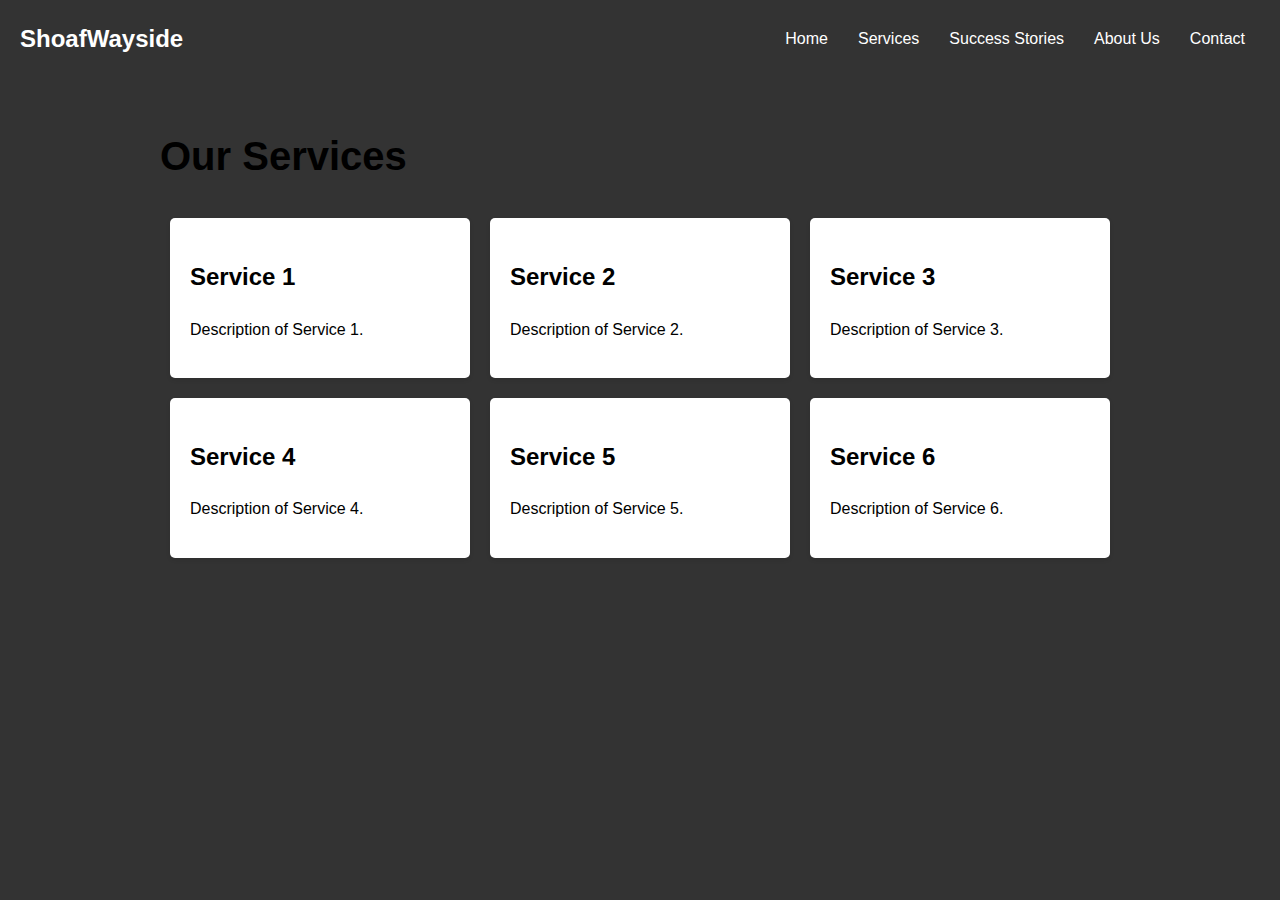
==== Services.html @ 067acf81 "Added About, Contact, Services, and Success Stories page." ====
<!DOCTYPE html>
<html lang="en">
<head>
    <meta charset="UTF-8">
    <meta name="viewport" content="width=device-width, initial-scale=1.0">
    <title>Services - ShoafWayside</title>
    <link href="styles.css" rel="stylesheet">
</head>
<!-- Navigation Bar -->
<nav class="navbar">
    <div class="logo">ShoafWayside</div>
    <ul class="nav-links">
        <li><a href="ShoafWayside.html">Home</a></li>
        <li><a href="Services.html">Services</a></li>
        <li><a href="SuccessStories.html">Success Stories</a></li>
        <li><a href="About.html">About Us</a></li>
        <li><a href="Contact.html">Contact</a></li>
    </ul>
    <div class="burger">
        <div class="line1"></div>
        <div class="line2"></div>
        <div class="line3"></div>
    </div>
</nav>

<body>
    <div class="services-container">
        <h1>Our Services</h1>
        <div class="service-blocks">
            <div class="service">
                <h2>Service 1</h2>
                <p>Description of Service 1.</p>
            </div>
            <div class="service">
                <h2>Service 2</h2>
                <p>Description of Service 2.</p>
            </div>
            <div class="service">
                <h2>Service 3</h2>
                <p>Description of Service 3.</p>
            </div>
            <div class="service">
                <h2>Service 4</h2>
                <p>Description of Service 4.</p>
            </div>
            <div class="service">
                <h2>Service 5</h2>
                <p>Description of Service 5.</p>
            </div>
            <div class="service">
                <h2>Service 6</h2>
                <p>Description of Service 6.</p>
            </div>
        </div>
    </div>
</body>
</html>
---- styles.css ----
/* General Styles */
html {
    scroll-behavior: smooth;
}

/* Responsive Design */
@media screen and (max-width: 768px) {
    .services-list, .benefits-container, .testimonials-container, .features-list {
        flex-direction: column;
    }
    .service-item, .benefit, .testimonial, .feature {
        width: 100%;
    }
}

@media screen and (max-width: 480px) {
    .hero-section, .problem-solution-section, .benefits-section, .testimonials-section, .features-section, .faqs-section, .cta-section {
        padding: 20px 10px;
    }
    .hero-section h1, .problem-solution-section h2, .benefits-section h2, .testimonials-section h2, .features-section h2, .faqs-section h2, .cta-section h2 {
        font-size: 1.5em;
    }
}

@media (max-width: 768px) {
    .text-overlay {
        width: 100%; /* Makes the text overlay cover the full width on small screens */
    }
}

/* Navigation Bar Styles */
.navbar {
    display: flex;
    justify-content: space-between;
    align-items: center;
    background-color: #333;
    color: #fff;
    padding: 10px 20px;
}

.logo {
    font-size: 1.5em;
    font-weight: bold;
}

.nav-links {
    list-style: none;
    display: flex;
}

.nav-links li {
    padding: 0 15px;
}

.nav-links a {
    color: #fff;
    text-decoration: none;
    transition: color 0.3s ease;
}

.nav-links a:hover {
    color: #87CEEB;
}

.burger {
    display: none;
    cursor: pointer;
}

.burger div {
    width: 25px;
    height: 3px;
    background-color: #fff;
    margin: 5px;
    transition: all 0.3s ease;
}

/* Responsive Navigation */
@media screen and (max-width: 768px) {
    .nav-links {
        position: absolute;
        right: 0;
        height: 92vh;
        top: 8vh;
        background-color: #333;
        display: flex;
        flex-direction: column;
        align-items: center;
        width: 50%;
        transform: translateX(100%);
        transition: transform 0.5s ease-in;
    }

    .nav-links li {
        opacity: 0;
    }

    .burger {
        display: block;
    }
}


/* Custom Styles */
.hero-section {
    text-align: center; /* Center align the content */
    position: relative;
    background-color: #1a1a1a;
    color: #fff;
}

.overlay-container {
    position: relative;
    width: 100%;
}

.hero-content, .hero-image {
    display: block;
    text-align: left;
}

.hero-image {
    max-width: 100%;
    height: auto;
    object-fit: cover;    
}

.text-overlay {
    position: absolute;
    top: 0;
    left: 0;
    width: 50%; /* Adjust based on how much space you want the text overlay to cover */
    bottom: 0;
    background-color: rgba(0, 0, 0, 0.5); /* Dark, semi-transparent background */
    padding: 20px; /* Adjust padding as needed */
    box-sizing: border-box;
    display: flex;
    flex-direction: column;
    justify-content: center; /* Vertically center content in the overlay */
}

.services-list {
    display: flex;
    justify-content: center; /* Center the services */
    flex-wrap: wrap;
    margin-top: 30px; /* Spacing above the services */
}

.service-item {
    background-color: #333;
    color: #fff;
    padding: 20px;
    border-radius: 5px;
    width: 30%;
    margin: 10px;
}

/* Responsive adjustments */
@media screen and (max-width: 768px) {
    .hero-content, .hero-image, .services-list {
        display: block;
        width: 100%;
        margin-right: 0;
        text-align: center;
    }

    .service-item {
        width: auto; /* Adjust the width for smaller screens */
    }
}

h1 {
    font-size: 2.5em; /* Larger and more eye-catching */
    margin-bottom: 20px;
}

.cta-button {
    padding: 10px 20px;
    background-color: #000080; /* Button color */
    color: #fff; /* Text color */
    border: none;
    border-radius: 5px;
    cursor: pointer;
    margin-top: 20px;
}

.hero-section .cta-button {
    display: inline-block; /* Inline-block for left alignment */
    margin-right: 10px; /* Optional: Adjust spacing as needed */
}

.cta-section .cta-button {
    display: block;
    margin: 20px auto; /* Center the button */
}


/* Responsive adjustments */
@media screen and (max-width: 768px) {
    .hero-section {
        flex-direction: column;
    }
    .hero-content, .hero-image {
        width: 100%;
    }
    .hero-content {
        text-align: center; /* Center-align text on smaller screens */
    }
}


.cta-button {
    background-color: #000080; /* Blue Button */
    color: #fff;
    padding: 10px 20px;
    border: none;
    border-radius: 5px;
    cursor: pointer;
    margin-top: 20px;
}
.services-list {
    display: flex;
    justify-content: space-around;
    padding: 20px;
}
.service-item {
    background-color: #333;
    color: #fff;
    padding: 20px;
    border-radius: 5px;
    width: 30%;
    text-align: center;
}

/* Problem/Solution Section Styles */
.problem-solution-section {
    background-color: #242424; /* Slightly lighter dark background */
    color: #fff;
    padding: 40px 20px;
    display: flex;
    justify-content: space-between;
}
.problem-solution-section .content, .problem-solution-section .video-placeholder {
    width: 48%;
}
.problem-solution-section h2 {
    margin-bottom: 20px;
    color: #87CEEB; /* Accent color */
}
.pain-point {
    font-size: 1.1em;
    margin-bottom: 15px;
}
.pain-agitation, .solution-intro {
    margin-bottom: 15px;
}
.video-placeholder img {
    max-width: 100%;
    height: auto;
    border-radius: 5px;
}

/* Benefits Section Styles */
.benefits-section {
    background-color: #1a1a1a;
    color: #fff;
    padding: 40px 20px;
    text-align: center;
}
.benefits-container {
    display: flex;
    justify-content: space-around;
    flex-wrap: wrap;
}
.benefit {
    width: 30%;
    margin: 15px;
    padding: 20px;
    background-color: #333;
    border-radius: 5px;
}
.benefit h3 {
    color: #87CEEB; /* Accent color */
    margin-bottom: 10px;
}
.benefit p {
    margin-bottom: 5px;
}
.feature {
    font-style: italic;
    color: #bbb;
}

/* Testimonials Section Styles */
.testimonials-section {
    background-color: #242424;
    color: #fff;
    padding: 40px 20px;
    text-align: center;
}
.testimonials-container {
    display: flex;
    justify-content: space-around;
    flex-wrap: wrap;
}
.testimonial {
    width: 30%;
    margin: 15px;
    padding: 20px;
    background-color: #333;
    border-radius: 5px;
}
.client-photo {
    max-width: 100%;
    height: auto;
    border-radius: 50%; /* Circular profile pictures */
    margin-bottom: 10px;
}
.testimonial-text {
    font-style: italic;
    margin-bottom: 10px;
}
.rating img {
    max-width: 100px; /* Fixed width for star rating images */
}
.review-count {
    margin-top: 20px;
    font-style: italic;
    color: #bbb;
}

/* Features Section Styles */
.features-section {
    background-color: #1a1a1a;
    color: #fff;
    padding: 40px 20px;
    text-align: center;
}
.features-list {
    display: grid;
    grid-template-columns: repeat(2, 1fr); /* Two columns layout */
    gap: 20px;
    padding: 20px;
}
.feature {
    background-color: #333;
    padding: 15px;
    border-radius: 5px;
}

/* FAQs Section Styles */
.faqs-section {
    background-color: #242424;
    color: #fff;
    padding: 40px 20px;
    text-align: left;
}
.faq-container {
    display: flex;
    flex-direction: column;
    gap: 15px;
}
.faq h3 {
    margin-bottom: 5px;
    color: #87CEEB; /* Accent color */
}

/* Call to Action Section Styles */
.cta-section {
    background-color: #1a1a1a;
    color: #fff;
    text-align: center;
    padding: 50px 20px;
}
.cta-section h2 {
    margin-bottom: 20px;
    color: #87CEEB; /* Accent color */
}
.cta-section p {
    margin-bottom: 20px;
}

body {
    font-family: Arial, sans-serif;
    line-height: 1.6;
    margin: 0;
    padding: 0;
    background: #333;
}

.about-container {
    max-width: 960px;
    margin: auto;
    padding: 20px;
}

.company-mission, .founder-description {
    background: #fff;
    margin: 20px 0;
    padding: 20px;
    border-radius: 5px;
    box-shadow: 0 2px 4px rgba(0,0,0,0.1);
}

.founder-photo {
    float: left; /* Align photo to the left */
    margin-right: 20px; /* Add some space between the photo and the text */
    width: 150px; /* Adjust as needed */
    height: auto;
    border-radius: 50%; /* Circular photo */
}

.work-container {
    max-width: 960px;
    margin: auto;
    padding: 20px;
}

.previous-projects, .testimonials {
    background: #f4f4f4;
    margin: 20px 0;
    padding: 20px;
    border-radius: 5px;
    box-shadow: 0 2px 4px rgba(0,0,0,0.1);
}

.project, .testimonial {
    margin-bottom: 20px;
}

.project img, .testimonial img {
    max-width: 100%;
    height: auto;
    border-radius: 5px;
}

blockquote {
    font-style: italic;
    color: #f4f4f4;
}

.services-container {
    max-width: 960px;
    margin: auto;
    padding: 20px;
}

.service-blocks {
    display: flex;
    flex-wrap: wrap;
    justify-content: space-around;
}

.service {
    background: #fff;
    margin: 10px;
    padding: 20px;
    border-radius: 5px;
    box-shadow: 0 2px 4px rgba(0,0,0,0.1);
    width: calc(33.333% - 20px); /* Adjust the width for 3 items per row minus margin */
    box-sizing: border-box;
}

/* Responsive adjustments */
@media (max-width: 768px) {
    .service {
        width: calc(50% - 20px); /* Adjust for 2 items per row on smaller screens */
    }
}

@media (max-width: 480px) {
    .service {
        width: 100%; /* Single column layout on very small screens */
    }
}
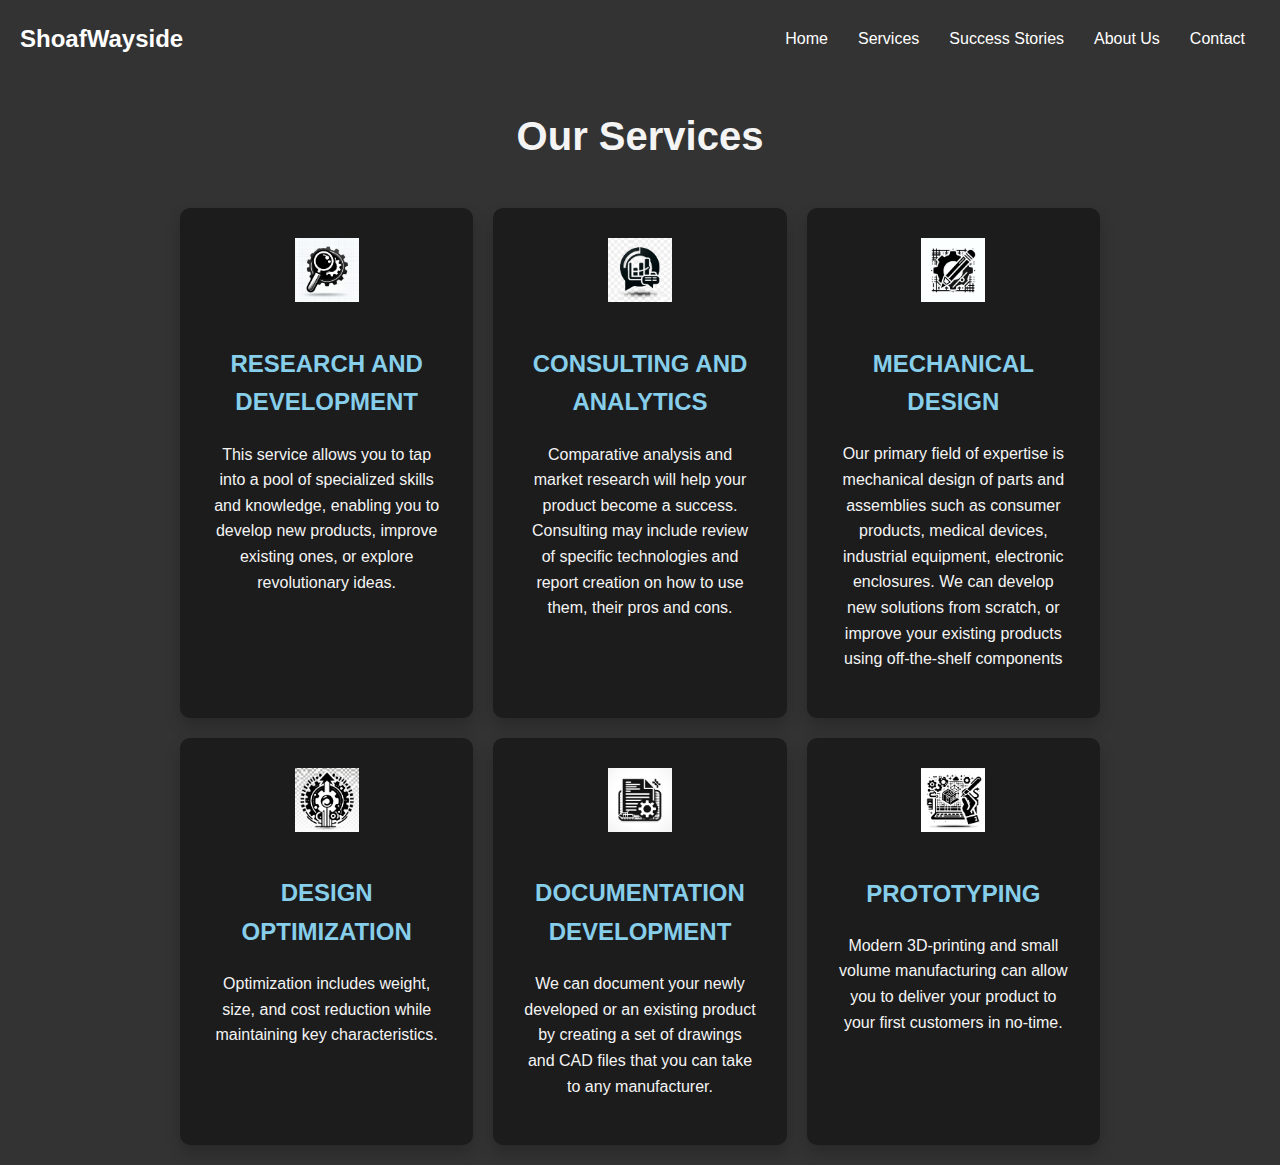
==== commit cf17e487: "Updated the services page with better styling and icons." ====
--- a/Services.html
+++ b/Services.html
@@ -28,28 +28,53 @@
         <h1>Our Services</h1>
         <div class="service-blocks">
             <div class="service">
-                <h2>Service 1</h2>
-                <p>Description of Service 1.</p>
+                <img src="research-development-icon.png" alt="R&D Icon" class="service-icon">
+                <h2>RESEARCH AND DEVELOPMENT</h2>
+                <p>This service allows you to tap into a pool 
+                    of specialized skills and knowledge,
+                     enabling you to develop new products, 
+                     improve existing ones, or explore revolutionary
+                      ideas.</p>
             </div>
             <div class="service">
-                <h2>Service 2</h2>
-                <p>Description of Service 2.</p>
+                <img src="consulting-analytics-icon.png" alt="Consulting & Analytics Icon" class="service-icon">
+                <h2>CONSULTING AND ANALYTICS</h2>
+                <p>Comparative analysis and market research will 
+                    help your product become a success. Consulting 
+                    may include review of specific technologies and 
+                    report creation on how to use them, their pros 
+                    and cons.</p>
             </div>
             <div class="service">
-                <h2>Service 3</h2>
-                <p>Description of Service 3.</p>
+                <img src="mechanical-design-icon.png" alt="Mechanical Design Icon" class="service-icon">
+                <h2>MECHANICAL DESIGN</h2>
+                <p>Our primary field of expertise is mechanical 
+                    design of parts and assemblies such as consumer 
+                    products, medical devices, industrial equipment, 
+                    electronic enclosures. We can develop new 
+                    solutions from scratch, or improve your existing 
+                    products using off-the-shelf components</p>
             </div>
             <div class="service">
-                <h2>Service 4</h2>
-                <p>Description of Service 4.</p>
+                <img src="design-optimization-icon.png" alt="Design Optimization Icon" class="service-icon">
+                <h2>DESIGN OPTIMIZATION</h2>
+                <p>Optimization includes weight, size, and cost 
+                    reduction while maintaining key characteristics.</p>
             </div>
             <div class="service">
-                <h2>Service 5</h2>
-                <p>Description of Service 5.</p>
+                <img src="documentation-development-icon.png" alt="Documentation Development Icon" class="service-icon">
+                <h2>DOCUMENTATION DEVELOPMENT</h2>
+                <p>We can document your newly developed or an 
+                    existing product by creating a set of drawings 
+                    and CAD files that you can take to any 
+                    manufacturer. </p>
             </div>
             <div class="service">
-                <h2>Service 6</h2>
-                <p>Description of Service 6.</p>
+                <img src="prototyping-icon.png" alt="Prototyping Icon" class="service-icon">
+                <h2>PROTOTYPING</h2>
+                <p>Modern 3D-printing and small volume 
+                    manufacturing can allow you to deliver your 
+                    product to your first customers in no-time.</p>
             </div>
         </div>
     </div>
--- a/styles.css
+++ b/styles.css
@@ -439,32 +439,60 @@
     color: #f4f4f4;
 }
 
+/* Services Page */
 .services-container {
     max-width: 960px;
     margin: auto;
-    padding: 20px;
+    text-align: center;
+}
+
+
+.services-container h1 {
+    color: #f4f4f4;
+}
+
+.service h2 {
+    color: #87CEEB;
+}
+
+.service p {
+    color: #f4f4f4;
 }
 
 .service-blocks {
-    display: flex;
-    flex-wrap: wrap;
-    justify-content: space-around;
+    display: grid;
+    grid-template-columns: repeat(3, 1fr); /* Creates a three-column grid layout */
+    gap: 20px;
+    padding: 20px;
 }
 
 .service {
-    background: #fff;
-    margin: 10px;
-    padding: 20px;
-    border-radius: 5px;
-    box-shadow: 0 2px 4px rgba(0,0,0,0.1);
-    width: calc(33.333% - 20px); /* Adjust the width for 3 items per row minus margin */
-    box-sizing: border-box;
-}
-
-/* Responsive adjustments */
+    background: #1c1c1c; /* Slightly lighter dark background for contrast */
+    padding: 30px;
+    border-radius: 10px;
+    box-shadow: 0 8px 16px 0 rgba(0,0,0,0.2); /* Subtle shadow for depth */
+    transition: transform 0.3s ease-in-out;
+}
+
+.service:hover {
+    transform: translateY(-5px); /* Slight lift effect on hover */
+}
+
+.service-icon {
+    width: 64px; /* Adjust based on actual icon size */
+    height: auto;
+    margin-bottom: 15px;
+}
+
+@media (max-width: 1024px) {
+    .service-blocks {
+        grid-template-columns: repeat(2, 1fr); /* Adjust to two columns for smaller screens */
+    }
+}
+
 @media (max-width: 768px) {
-    .service {
-        width: calc(50% - 20px); /* Adjust for 2 items per row on smaller screens */
+    .service-blocks {
+        grid-template-columns: 1fr; /* Single column for mobile devices */
     }
 }
 
